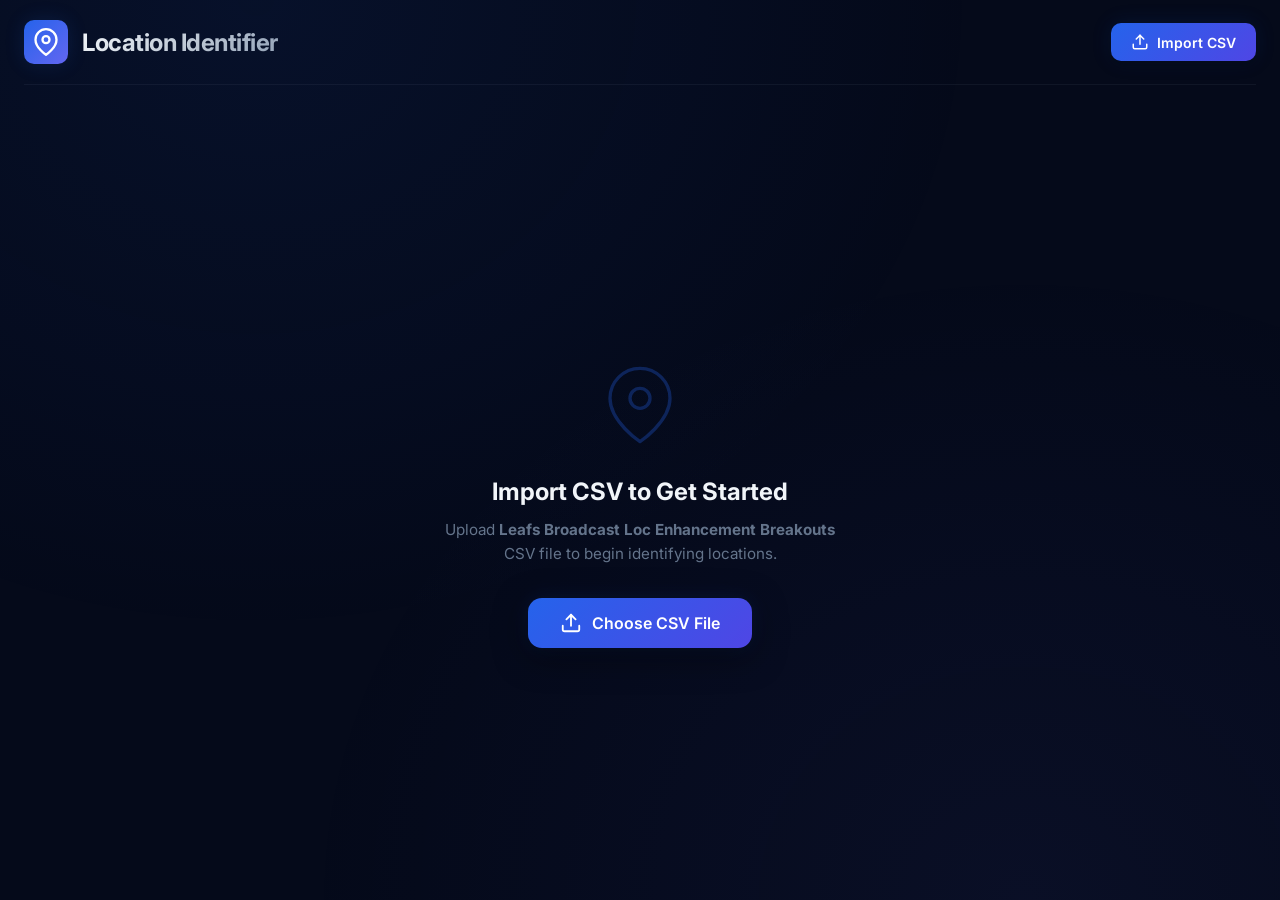
==== index.html @ dbfc56a2 "Initial commit: Location Identifier app" ====
<!DOCTYPE html>
<html lang="en">

<head>
    <meta charset="UTF-8">
    <meta name="viewport" content="width=device-width, initial-scale=1.0">
    <meta name="description" content="Location Identifier - Leafs Broadcast Location Enhancement Tool">
    <title>Location Identifier</title>
    <link rel="preconnect" href="https://fonts.googleapis.com">
    <link rel="preconnect" href="https://fonts.gstatic.com" crossorigin>
    <link href="https://fonts.googleapis.com/css2?family=Inter:wght@300;400;500;600;700;800&display=swap"
        rel="stylesheet">
    <link rel="stylesheet" href="index.css">
</head>

<body>
    <div class="app-container">
        <!-- Header -->
        <header class="app-header">
            <div class="header-left">
                <div class="logo-icon">
                    <svg width="28" height="28" viewBox="0 0 24 24" fill="none" stroke="currentColor" stroke-width="2"
                        stroke-linecap="round" stroke-linejoin="round">
                        <path d="M21 10c0 7-9 13-9 13s-9-6-9-13a9 9 0 0 1 18 0z" />
                        <circle cx="12" cy="10" r="3" />
                    </svg>
                </div>
                <h1>Location Identifier</h1>
            </div>
            <div class="header-actions">
                <div class="progress-indicator" id="progressIndicator" style="display:none;">
                    <div class="progress-text">
                        <span id="progressCurrent">0</span> / <span id="progressTotal">0</span> groups
                    </div>
                    <div class="progress-bar-track">
                        <div class="progress-bar-fill" id="progressBarFill"></div>
                    </div>
                </div>
                <label class="btn-import" id="importBtn">
                    <svg width="18" height="18" viewBox="0 0 24 24" fill="none" stroke="currentColor" stroke-width="2"
                        stroke-linecap="round" stroke-linejoin="round">
                        <path d="M21 15v4a2 2 0 0 1-2 2H5a2 2 0 0 1-2-2v-4" />
                        <polyline points="17 8 12 3 7 8" />
                        <line x1="12" y1="3" x2="12" y2="15" />
                    </svg>
                    Import CSV
                    <input type="file" id="csvFileInput" accept=".csv" hidden>
                </label>
                <button class="btn-export" id="exportBtn" style="display:none;" title="Export updated CSV">
                    <svg width="18" height="18" viewBox="0 0 24 24" fill="none" stroke="currentColor" stroke-width="2"
                        stroke-linecap="round" stroke-linejoin="round">
                        <path d="M21 15v4a2 2 0 0 1-2 2H5a2 2 0 0 1-2-2v-4" />
                        <polyline points="7 10 12 15 17 10" />
                        <line x1="12" y1="15" x2="12" y2="3" />
                    </svg>
                    Export CSV
                </button>
            </div>
        </header>

        <!-- Empty State -->
        <div class="empty-state" id="emptyState">
            <div class="empty-icon">
                <svg width="80" height="80" viewBox="0 0 24 24" fill="none" stroke="currentColor" stroke-width="1"
                    stroke-linecap="round" stroke-linejoin="round">
                    <path d="M21 10c0 7-9 13-9 13s-9-6-9-13a9 9 0 0 1 18 0z" />
                    <circle cx="12" cy="10" r="3" />
                </svg>
            </div>
            <h2>Import CSV to Get Started</h2>
            <p>Upload <strong>Leafs Broadcast Loc Enhancement Breakouts</strong> CSV file to begin identifying
                locations.</p>
            <label class="btn-import-large" for="csvFileInput">
                <svg width="22" height="22" viewBox="0 0 24 24" fill="none" stroke="currentColor" stroke-width="2"
                    stroke-linecap="round" stroke-linejoin="round">
                    <path d="M21 15v4a2 2 0 0 1-2 2H5a2 2 0 0 1-2-2v-4" />
                    <polyline points="17 8 12 3 7 8" />
                    <line x1="12" y1="3" x2="12" y2="15" />
                </svg>
                Choose CSV File
            </label>
        </div>

        <!-- Main Content -->
        <main class="main-content" id="mainContent" style="display:none;">
            <div class="content-grid">
                <!-- Video Panel -->
                <div class="video-panel">
                    <div class="video-wrapper" id="videoWrapper">
                        <video id="videoPlayer" controls>
                            <source src="" type="video/mp4">
                            Your browser does not support the video tag.
                        </video>
                        <div class="video-overlay" id="videoOverlay">
                            <div class="play-btn-overlay">
                                <svg width="64" height="64" viewBox="0 0 24 24" fill="currentColor">
                                    <polygon points="5 3 19 12 5 21 5 3" />
                                </svg>
                            </div>
                        </div>
                    </div>
                    <!-- Game Info Bar -->
                    <div class="game-info-bar" id="gameInfoBar">
                        <div class="game-date">
                            <svg width="16" height="16" viewBox="0 0 24 24" fill="none" stroke="currentColor"
                                stroke-width="2">
                                <rect x="3" y="4" width="18" height="18" rx="2" ry="2" />
                                <line x1="16" y1="2" x2="16" y2="6" />
                                <line x1="8" y1="2" x2="8" y2="6" />
                                <line x1="3" y1="10" x2="21" y2="10" />
                            </svg>
                            <span id="gameDate">-</span>
                        </div>
                        <div class="game-label">
                            <svg width="16" height="16" viewBox="0 0 24 24" fill="none" stroke="currentColor"
                                stroke-width="2">
                                <path
                                    d="M20.59 13.41l-7.17 7.17a2 2 0 0 1-2.83 0L2 12V2h10l8.59 8.59a2 2 0 0 1 0 2.82z" />
                                <line x1="7" y1="7" x2="7.01" y2="7" />
                            </svg>
                            <span id="gameLabel">-</span>
                        </div>
                    </div>
                </div>

                <!-- Info Panel -->
                <div class="info-panel">
                    <!-- Video Link -->
                    <div class="info-section">
                        <div class="info-label">Video Link</div>
                        <a href="#" id="videoLink" class="video-link" target="_blank" rel="noopener">
                            <svg width="14" height="14" viewBox="0 0 24 24" fill="none" stroke="currentColor"
                                stroke-width="2">
                                <path d="M18 13v6a2 2 0 0 1-2 2H5a2 2 0 0 1-2-2V8a2 2 0 0 1 2-2h6" />
                                <polyline points="15 3 21 3 21 9" />
                                <line x1="10" y1="14" x2="21" y2="3" />
                            </svg>
                            <span id="videoLinkText">-</span>
                        </a>
                    </div>

                    <!-- Location Dropdown -->
                    <div class="info-section">
                        <div class="info-label">Location Enhancement</div>
                        <div class="select-wrapper">
                            <select id="locationSelect">
                                <option value="">Select location</option>
                                <option value="Bench Signage">Bench Signage</option>
                                <option value="Static Dasherboard">Static Dasherboard</option>
                                <option value="Vomitory">Vomitory</option>
                                <option value="undefined">undefined</option>
                            </select>
                            <div class="select-arrow">
                                <svg width="14" height="14" viewBox="0 0 24 24" fill="none" stroke="currentColor"
                                    stroke-width="2">
                                    <polyline points="6 9 12 15 18 9" />
                                </svg>
                            </div>
                        </div>
                    </div>

                    <!-- Timestamps -->
                    <div class="info-section">
                        <div class="info-label">Time Stamps</div>
                        <div class="timestamps-container" id="timestampsContainer">
                            <span class="timestamp-empty">-</span>
                        </div>
                    </div>

                    <!-- Bulk Edit Indicator -->
                    <div class="bulk-indicator" id="bulkIndicator" style="display:none;">
                        <svg width="16" height="16" viewBox="0 0 24 24" fill="none" stroke="currentColor"
                            stroke-width="2">
                            <path d="M17 3a2.83 2.83 0 1 1 4 4L7.5 20.5 2 22l1.5-5.5L17 3z" />
                        </svg>
                        <span id="bulkCount">0</span> rows will be updated (bulk edit)
                    </div>

                    <!-- Navigation -->
                    <div class="navigation">
                        <button class="nav-btn" id="prevBtn" disabled>
                            <svg width="18" height="18" viewBox="0 0 24 24" fill="none" stroke="currentColor"
                                stroke-width="2">
                                <polyline points="15 18 9 12 15 6" />
                            </svg>
                            Previous
                        </button>
                        <div class="nav-counter">
                            <input type="number" id="currentGroupInput" class="group-input" value="0" min="1"> / <span
                                id="totalGroups">0</span>
                        </div>
                        <button class="nav-btn" id="nextBtn" disabled>
                            Next
                            <svg width="18" height="18" viewBox="0 0 24 24" fill="none" stroke="currentColor"
                                stroke-width="2">
                                <polyline points="9 18 15 12 9 6" />
                            </svg>
                        </button>
                    </div>
                </div>
            </div>

            <!-- Save Bar -->
            <div class="save-bar">
                <div class="save-status" id="saveStatus">
                    <div class="status-dot unsaved"></div>
                    <span>Unsaved changes</span>
                </div>
                <button class="btn-save" id="saveBtn">
                    <svg width="18" height="18" viewBox="0 0 24 24" fill="none" stroke="currentColor" stroke-width="2"
                        stroke-linecap="round" stroke-linejoin="round">
                        <path d="M19 21H5a2 2 0 0 1-2-2V5a2 2 0 0 1 2-2h11l5 5v11a2 2 0 0 1-2 2z" />
                        <polyline points="17 21 17 13 7 13 7 21" />
                        <polyline points="7 3 7 8 15 8" />
                    </svg>
                    Save
                </button>
            </div>
        </main>

        <!-- Toast Notification -->
        <div class="toast" id="toast">
            <div class="toast-icon">
                <svg width="20" height="20" viewBox="0 0 24 24" fill="none" stroke="currentColor" stroke-width="2">
                    <path d="M22 11.08V12a10 10 0 1 1-5.93-9.14" />
                    <polyline points="22 4 12 14.01 9 11.01" />
                </svg>
            </div>
            <span class="toast-message" id="toastMessage">Saved successfully!</span>
        </div>
    </div>

    <script src="app.js"></script>
</body>

</html>
---- index.css ----
/* ========================================
   Location Identifier - Premium Dark Theme
   ======================================== */

:root {
    /* Color Palette */
    --bg-primary: #050a1a;
    --bg-secondary: #0a1128;
    --bg-tertiary: #0f1a3a;
    --bg-card: #111d42;
    --bg-card-hover: #152450;

    --accent-primary: #2563eb;
    --accent-primary-hover: #3b82f6;
    --accent-glow: rgba(37, 99, 235, 0.3);
    --accent-subtle: rgba(37, 99, 235, 0.08);

    --text-primary: #f1f5f9;
    --text-secondary: #94a3b8;
    --text-muted: #64748b;
    --text-link: #60a5fa;

    --border-primary: rgba(59, 130, 246, 0.15);
    --border-secondary: rgba(148, 163, 184, 0.08);
    --border-glow: rgba(59, 130, 246, 0.4);

    --success: #22c55e;
    --success-bg: rgba(34, 197, 94, 0.1);
    --warning: #f59e0b;
    --warning-bg: rgba(245, 158, 11, 0.1);

    --radius-sm: 6px;
    --radius-md: 10px;
    --radius-lg: 14px;
    --radius-xl: 18px;

    --shadow-sm: 0 1px 2px rgba(0, 0, 0, 0.3);
    --shadow-md: 0 4px 12px rgba(0, 0, 0, 0.4);
    --shadow-lg: 0 8px 32px rgba(0, 0, 0, 0.5);
    --shadow-glow: 0 0 20px rgba(37, 99, 235, 0.15);

    --transition-fast: 150ms ease;
    --transition-base: 250ms ease;
    --transition-slow: 400ms ease;
}

/* Reset & Base */
*,
*::before,
*::after {
    box-sizing: border-box;
    margin: 0;
    padding: 0;
}

html {
    font-size: 16px;
    -webkit-font-smoothing: antialiased;
    -moz-osx-font-smoothing: grayscale;
}

body {
    font-family: 'Inter', -apple-system, BlinkMacSystemFont, 'Segoe UI', sans-serif;
    background: var(--bg-primary);
    color: var(--text-primary);
    min-height: 100vh;
    overflow-x: hidden;
}

/* Background gradient */
body::before {
    content: '';
    position: fixed;
    top: 0;
    left: 0;
    right: 0;
    bottom: 0;
    background:
        radial-gradient(ellipse at 20% 0%, rgba(37, 99, 235, 0.08) 0%, transparent 50%),
        radial-gradient(ellipse at 80% 100%, rgba(99, 102, 241, 0.06) 0%, transparent 50%);
    pointer-events: none;
    z-index: 0;
}

/* App Container */
.app-container {
    position: relative;
    z-index: 1;
    max-width: 1400px;
    margin: 0 auto;
    padding: 0 24px;
    min-height: 100vh;
    display: flex;
    flex-direction: column;
}

/* ========================================
   Header
   ======================================== */
.app-header {
    display: flex;
    align-items: center;
    justify-content: space-between;
    padding: 20px 0;
    border-bottom: 1px solid var(--border-secondary);
    margin-bottom: 28px;
}

.header-left {
    display: flex;
    align-items: center;
    gap: 14px;
}

.logo-icon {
    width: 44px;
    height: 44px;
    background: linear-gradient(135deg, var(--accent-primary), #6366f1);
    border-radius: var(--radius-md);
    display: flex;
    align-items: center;
    justify-content: center;
    color: white;
    box-shadow: var(--shadow-glow);
}

.app-header h1 {
    font-size: 1.5rem;
    font-weight: 700;
    letter-spacing: -0.02em;
    background: linear-gradient(135deg, #f1f5f9, #94a3b8);
    -webkit-background-clip: text;
    -webkit-text-fill-color: transparent;
    background-clip: text;
}

.header-actions {
    display: flex;
    align-items: center;
    gap: 12px;
}

/* Progress Indicator */
.progress-indicator {
    display: flex;
    align-items: center;
    gap: 12px;
    padding: 8px 16px;
    background: var(--bg-tertiary);
    border: 1px solid var(--border-primary);
    border-radius: var(--radius-lg);
}

.progress-text {
    font-size: 0.8rem;
    font-weight: 500;
    color: var(--text-secondary);
    white-space: nowrap;
}

.progress-bar-track {
    width: 120px;
    height: 4px;
    background: var(--bg-primary);
    border-radius: 2px;
    overflow: hidden;
}

.progress-bar-fill {
    height: 100%;
    background: linear-gradient(90deg, var(--accent-primary), #6366f1);
    border-radius: 2px;
    transition: width var(--transition-base);
    width: 0%;
}

/* Buttons */
.btn-import,
.btn-export {
    display: inline-flex;
    align-items: center;
    gap: 8px;
    padding: 10px 20px;
    font-family: inherit;
    font-size: 0.875rem;
    font-weight: 600;
    border: none;
    border-radius: var(--radius-md);
    cursor: pointer;
    transition: all var(--transition-fast);
    text-decoration: none;
}

.btn-import {
    background: linear-gradient(135deg, var(--accent-primary), #4f46e5);
    color: white;
    box-shadow: var(--shadow-md), var(--shadow-glow);
}

.btn-import:hover {
    background: linear-gradient(135deg, var(--accent-primary-hover), #6366f1);
    transform: translateY(-1px);
    box-shadow: var(--shadow-lg), 0 0 30px rgba(37, 99, 235, 0.25);
}

.btn-export {
    background: var(--bg-tertiary);
    color: var(--text-secondary);
    border: 1px solid var(--border-primary);
}

.btn-export:hover {
    background: var(--bg-card);
    color: var(--text-primary);
    border-color: var(--border-glow);
}

/* ========================================
   Empty State
   ======================================== */
.empty-state {
    flex: 1;
    display: flex;
    flex-direction: column;
    align-items: center;
    justify-content: center;
    text-align: center;
    padding: 60px 20px;
    animation: fadeIn 0.6s ease;
}

@keyframes fadeIn {
    from {
        opacity: 0;
        transform: translateY(20px);
    }

    to {
        opacity: 1;
        transform: translateY(0);
    }
}

.empty-icon {
    color: var(--accent-primary);
    opacity: 0.3;
    margin-bottom: 28px;
    animation: pulse 3s ease-in-out infinite;
}

@keyframes pulse {

    0%,
    100% {
        transform: scale(1);
        opacity: 0.3;
    }

    50% {
        transform: scale(1.05);
        opacity: 0.5;
    }
}

.empty-state h2 {
    font-size: 1.5rem;
    font-weight: 700;
    color: var(--text-primary);
    margin-bottom: 12px;
}

.empty-state p {
    font-size: 0.95rem;
    color: var(--text-muted);
    max-width: 420px;
    line-height: 1.6;
    margin-bottom: 32px;
}

.btn-import-large {
    display: inline-flex;
    align-items: center;
    gap: 10px;
    padding: 14px 32px;
    font-family: inherit;
    font-size: 1rem;
    font-weight: 600;
    background: linear-gradient(135deg, var(--accent-primary), #4f46e5);
    color: white;
    border: none;
    border-radius: var(--radius-lg);
    cursor: pointer;
    transition: all var(--transition-fast);
    box-shadow: var(--shadow-lg), var(--shadow-glow);
}

.btn-import-large:hover {
    transform: translateY(-2px);
    box-shadow: var(--shadow-lg), 0 0 40px rgba(37, 99, 235, 0.3);
}

/* ========================================
   Main Content
   ======================================== */
.main-content {
    flex: 1;
    display: flex;
    flex-direction: column;
    gap: 20px;
    animation: slideUp 0.5s ease;
}

@keyframes slideUp {
    from {
        opacity: 0;
        transform: translateY(30px);
    }

    to {
        opacity: 1;
        transform: translateY(0);
    }
}

.content-grid {
    display: grid;
    grid-template-columns: 1fr 380px;
    gap: 24px;
}

/* Video Panel */
.video-panel {
    display: flex;
    flex-direction: column;
    gap: 0;
}

.video-wrapper {
    position: relative;
    width: 100%;
    aspect-ratio: 16/9;
    background: #000;
    border-radius: var(--radius-xl) var(--radius-xl) 0 0;
    overflow: hidden;
    box-shadow: var(--shadow-lg);
}

.video-wrapper video {
    width: 100%;
    height: 100%;
    object-fit: contain;
    display: block;
}

.video-overlay {
    position: absolute;
    inset: 0;
    display: flex;
    align-items: center;
    justify-content: center;
    background: rgba(0, 0, 0, 0.4);
    cursor: pointer;
    transition: opacity var(--transition-fast);
}

.video-overlay.hidden {
    opacity: 0;
    pointer-events: none;
}

.play-btn-overlay {
    width: 80px;
    height: 80px;
    background: rgba(255, 255, 255, 0.12);
    backdrop-filter: blur(8px);
    border: 2px solid rgba(255, 255, 255, 0.2);
    border-radius: 50%;
    display: flex;
    align-items: center;
    justify-content: center;
    color: white;
    transition: all var(--transition-fast);
}

.play-btn-overlay svg {
    margin-left: 4px;
}

.video-overlay:hover .play-btn-overlay {
    background: rgba(255, 255, 255, 0.2);
    transform: scale(1.08);
}

/* Game Info Bar */
.game-info-bar {
    display: flex;
    align-items: center;
    gap: 24px;
    padding: 14px 20px;
    background: var(--bg-card);
    border: 1px solid var(--border-secondary);
    border-top: none;
    border-radius: 0 0 var(--radius-xl) var(--radius-xl);
}

.game-date,
.game-label {
    display: flex;
    align-items: center;
    gap: 8px;
    font-size: 0.85rem;
    color: var(--text-secondary);
}

.game-date svg,
.game-label svg {
    color: var(--accent-primary);
    opacity: 0.7;
}

/* ========================================
   Info Panel
   ======================================== */
.info-panel {
    background: var(--bg-card);
    border: 1px solid var(--border-primary);
    border-radius: var(--radius-xl);
    padding: 24px;
    display: flex;
    flex-direction: column;
    gap: 20px;
    box-shadow: var(--shadow-md);
    height: fit-content;
}

.info-section {
    display: flex;
    flex-direction: column;
    gap: 8px;
}

.info-label {
    font-size: 0.75rem;
    font-weight: 600;
    text-transform: uppercase;
    letter-spacing: 0.06em;
    color: var(--text-muted);
}

/* Video Link */
.video-link {
    display: flex;
    align-items: center;
    gap: 8px;
    padding: 10px 14px;
    background: var(--accent-subtle);
    border: 1px solid var(--border-primary);
    border-radius: var(--radius-md);
    color: var(--text-link);
    text-decoration: none;
    font-size: 0.82rem;
    font-weight: 500;
    transition: all var(--transition-fast);
    overflow: hidden;
}

.video-link span {
    overflow: hidden;
    text-overflow: ellipsis;
    white-space: nowrap;
}

.video-link:hover {
    background: rgba(37, 99, 235, 0.12);
    border-color: var(--border-glow);
}

/* Select Wrapper */
.select-wrapper {
    position: relative;
}

.select-wrapper select {
    appearance: none;
    -webkit-appearance: none;
    width: 100%;
    padding: 12px 40px 12px 14px;
    font-family: inherit;
    font-size: 0.9rem;
    font-weight: 500;
    color: var(--text-primary);
    background: var(--bg-tertiary);
    border: 1px solid var(--border-primary);
    border-radius: var(--radius-md);
    cursor: pointer;
    transition: all var(--transition-fast);
    outline: none;
}

.select-wrapper select:focus {
    border-color: var(--accent-primary);
    box-shadow: 0 0 0 3px var(--accent-glow);
}

.select-wrapper select:hover {
    border-color: var(--border-glow);
}

.select-wrapper select option {
    background: var(--bg-secondary);
    color: var(--text-primary);
    padding: 8px;
}

.select-arrow {
    position: absolute;
    right: 12px;
    top: 50%;
    transform: translateY(-50%);
    color: var(--text-muted);
    pointer-events: none;
}

/* Timestamps Container */
.timestamps-container {
    display: flex;
    flex-wrap: wrap;
    gap: 6px;
    max-height: 180px;
    overflow-y: auto;
    padding: 4px;
}

.timestamps-container::-webkit-scrollbar {
    width: 4px;
}

.timestamps-container::-webkit-scrollbar-track {
    background: transparent;
}

.timestamps-container::-webkit-scrollbar-thumb {
    background: var(--border-primary);
    border-radius: 2px;
}

.timestamp-badge {
    display: inline-flex;
    align-items: center;
    justify-content: center;
    padding: 4px 10px;
    font-size: 0.78rem;
    font-weight: 600;
    font-variant-numeric: tabular-nums;
    background: var(--bg-tertiary);
    border: 1px solid var(--border-secondary);
    border-radius: var(--radius-sm);
    color: var(--text-secondary);
    cursor: pointer;
    transition: all var(--transition-fast);
}

.timestamp-badge:hover {
    background: var(--accent-subtle);
    border-color: var(--accent-primary);
    color: var(--text-link);
}

.timestamp-badge.active {
    background: var(--accent-primary);
    border-color: var(--accent-primary);
    color: white;
}

.timestamp-empty {
    color: var(--text-muted);
    font-size: 0.85rem;
}

/* Bulk Indicator */
.bulk-indicator {
    display: flex;
    align-items: center;
    gap: 8px;
    padding: 10px 14px;
    background: var(--warning-bg);
    border: 1px solid rgba(245, 158, 11, 0.2);
    border-radius: var(--radius-md);
    font-size: 0.82rem;
    font-weight: 500;
    color: var(--warning);
}

/* Navigation */
.navigation {
    display: flex;
    align-items: center;
    justify-content: space-between;
    gap: 12px;
    padding-top: 16px;
    border-top: 1px solid var(--border-secondary);
}

.nav-btn {
    display: inline-flex;
    align-items: center;
    gap: 6px;
    padding: 8px 16px;
    font-family: inherit;
    font-size: 0.82rem;
    font-weight: 600;
    color: var(--text-link);
    background: transparent;
    border: 1px solid var(--border-primary);
    border-radius: var(--radius-md);
    cursor: pointer;
    transition: all var(--transition-fast);
    text-decoration: none;
}

.nav-btn:hover:not(:disabled) {
    background: var(--accent-subtle);
    border-color: var(--accent-primary);
}

.nav-btn:disabled {
    opacity: 0.3;
    cursor: not-allowed;
}

.nav-counter {
    font-size: 0.82rem;
    font-weight: 600;
    color: var(--text-muted);
    font-variant-numeric: tabular-nums;
    display: flex;
    align-items: center;
    gap: 4px;
}

.group-input {
    width: 60px;
    padding: 4px 6px;
    font-family: inherit;
    font-size: 0.82rem;
    font-weight: 600;
    font-variant-numeric: tabular-nums;
    color: var(--text-primary);
    background: var(--bg-tertiary);
    border: 1px solid var(--border-primary);
    border-radius: var(--radius-sm);
    text-align: center;
    outline: none;
    transition: all var(--transition-fast);
    -moz-appearance: textfield;
    appearance: textfield;
}

.group-input::-webkit-outer-spin-button,
.group-input::-webkit-inner-spin-button {
    -webkit-appearance: none;
    margin: 0;
}

.group-input:focus {
    border-color: var(--accent-primary);
    box-shadow: 0 0 0 3px var(--accent-glow);
}

/* ========================================
   Save Bar
   ======================================== */
.save-bar {
    display: flex;
    align-items: center;
    justify-content: space-between;
    padding: 16px 24px;
    background: var(--bg-card);
    border: 1px solid var(--border-primary);
    border-radius: var(--radius-xl);
    margin-bottom: 28px;
    box-shadow: var(--shadow-md);
}

.save-status {
    display: flex;
    align-items: center;
    gap: 10px;
    font-size: 0.85rem;
    font-weight: 500;
    color: var(--text-secondary);
}

.status-dot {
    width: 8px;
    height: 8px;
    border-radius: 50%;
    transition: background var(--transition-fast);
}

.status-dot.unsaved {
    background: var(--warning);
    box-shadow: 0 0 8px rgba(245, 158, 11, 0.4);
}

.status-dot.saved {
    background: var(--success);
    box-shadow: 0 0 8px rgba(34, 197, 94, 0.4);
}

.btn-save {
    display: inline-flex;
    align-items: center;
    gap: 8px;
    padding: 12px 32px;
    font-family: inherit;
    font-size: 0.9rem;
    font-weight: 700;
    color: white;
    background: linear-gradient(135deg, var(--accent-primary), #4f46e5);
    border: none;
    border-radius: var(--radius-md);
    cursor: pointer;
    transition: all var(--transition-fast);
    box-shadow: var(--shadow-md), var(--shadow-glow);
}

.btn-save:hover {
    transform: translateY(-1px);
    box-shadow: var(--shadow-lg), 0 0 30px rgba(37, 99, 235, 0.3);
}

.btn-save:active {
    transform: translateY(0);
}

/* ========================================
   Toast
   ======================================== */
.toast {
    position: fixed;
    bottom: 40px;
    left: 50%;
    transform: translateX(-50%) translateY(100px);
    display: flex;
    align-items: center;
    gap: 10px;
    padding: 14px 24px;
    background: var(--bg-card);
    border: 1px solid var(--success);
    border-radius: var(--radius-lg);
    box-shadow: var(--shadow-lg), 0 0 20px rgba(34, 197, 94, 0.15);
    opacity: 0;
    transition: all var(--transition-slow);
    z-index: 1000;
}

.toast.show {
    transform: translateX(-50%) translateY(0);
    opacity: 1;
}

.toast-icon {
    color: var(--success);
    display: flex;
}

.toast-message {
    font-size: 0.9rem;
    font-weight: 600;
    color: var(--text-primary);
}

/* ========================================
   Responsive
   ======================================== */
@media (max-width: 900px) {
    .content-grid {
        grid-template-columns: 1fr;
    }

    .app-header {
        flex-wrap: wrap;
        gap: 12px;
    }

    .header-actions {
        width: 100%;
        justify-content: flex-end;
    }

    .progress-indicator {
        flex: 1;
    }
}

@media (max-width: 600px) {
    .app-container {
        padding: 0 12px;
    }

    .app-header h1 {
        font-size: 1.2rem;
    }

    .info-panel {
        padding: 16px;
    }

    .save-bar {
        flex-direction: column;
        gap: 12px;
    }

    .btn-save {
        width: 100%;
        justify-content: center;
    }
}
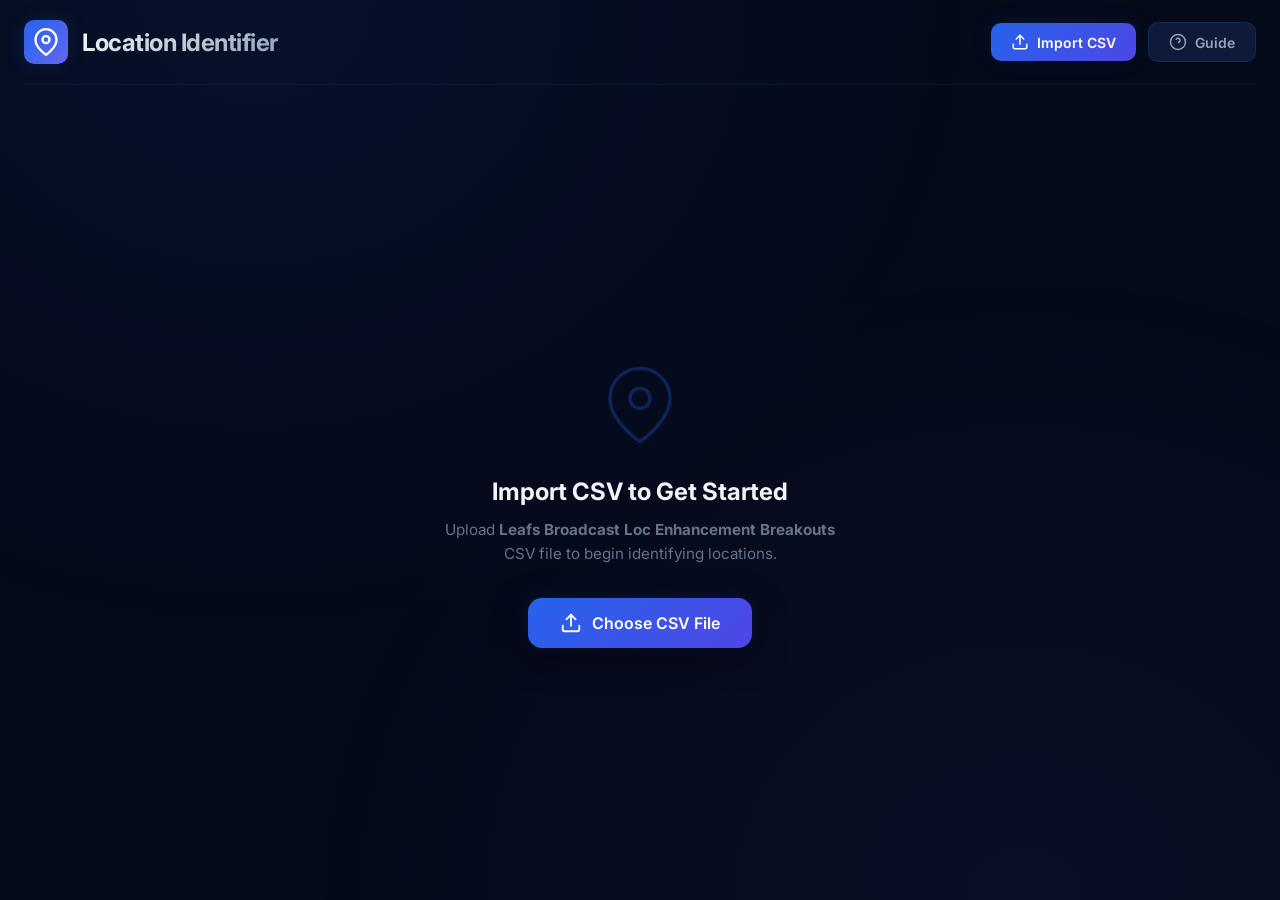
==== commit e0a38b59: "Create README and How-To page, add Guide link to header" ====
--- a/index.html
+++ b/index.html
@@ -55,6 +55,14 @@
                     </svg>
                     Export CSV
                 </button>
+                <a href="howto.html" class="btn-export" title="How to use this tool">
+                    <svg width="18" height="18" viewBox="0 0 24 24" fill="none" stroke="currentColor" stroke-width="2">
+                        <circle cx="12" cy="12" r="10" />
+                        <path d="M9.09 9a3 3 0 0 1 5.83 1c0 2-3 3-3 3" />
+                        <line x1="12" y1="17" x2="12.01" y2="17" />
+                    </svg>
+                    Guide
+                </a>
             </div>
         </header>
 
@@ -157,6 +165,17 @@
                                 </svg>
                             </div>
                         </div>
+                        <div class="custom-location-wrapper" id="customLocationWrapper" style="display:none;">
+                            <input type="text" id="customLocationInput" class="custom-location-input"
+                                placeholder="Type new location name...">
+                            <button class="btn-add-location" id="addLocationBtn" title="Add location">
+                                <svg width="16" height="16" viewBox="0 0 24 24" fill="none" stroke="currentColor"
+                                    stroke-width="2">
+                                    <line x1="12" y1="5" x2="12" y2="19" />
+                                    <line x1="5" y1="12" x2="19" y2="12" />
+                                </svg>
+                            </button>
+                        </div>
                     </div>
 
                     <!-- Timestamps -->
--- a/index.css
+++ b/index.css
@@ -521,6 +521,57 @@
     pointer-events: none;
 }
 
+/* Custom Location Input */
+.custom-location-wrapper {
+    display: flex;
+    align-items: center;
+    gap: 8px;
+    margin-top: 8px;
+    animation: fadeIn 0.3s ease;
+}
+
+.custom-location-input {
+    flex: 1;
+    padding: 10px 14px;
+    font-family: inherit;
+    font-size: 0.85rem;
+    font-weight: 500;
+    color: var(--text-primary);
+    background: var(--bg-tertiary);
+    border: 1px solid var(--accent-primary);
+    border-radius: var(--radius-md);
+    outline: none;
+    transition: all var(--transition-fast);
+}
+
+.custom-location-input::placeholder {
+    color: var(--text-muted);
+}
+
+.custom-location-input:focus {
+    box-shadow: 0 0 0 3px var(--accent-glow);
+}
+
+.btn-add-location {
+    display: flex;
+    align-items: center;
+    justify-content: center;
+    width: 38px;
+    height: 38px;
+    background: linear-gradient(135deg, var(--success), #16a34a);
+    color: white;
+    border: none;
+    border-radius: var(--radius-md);
+    cursor: pointer;
+    transition: all var(--transition-fast);
+    flex-shrink: 0;
+}
+
+.btn-add-location:hover {
+    transform: scale(1.05);
+    box-shadow: 0 0 12px rgba(34, 197, 94, 0.3);
+}
+
 /* Timestamps Container */
 .timestamps-container {
     display: flex;
